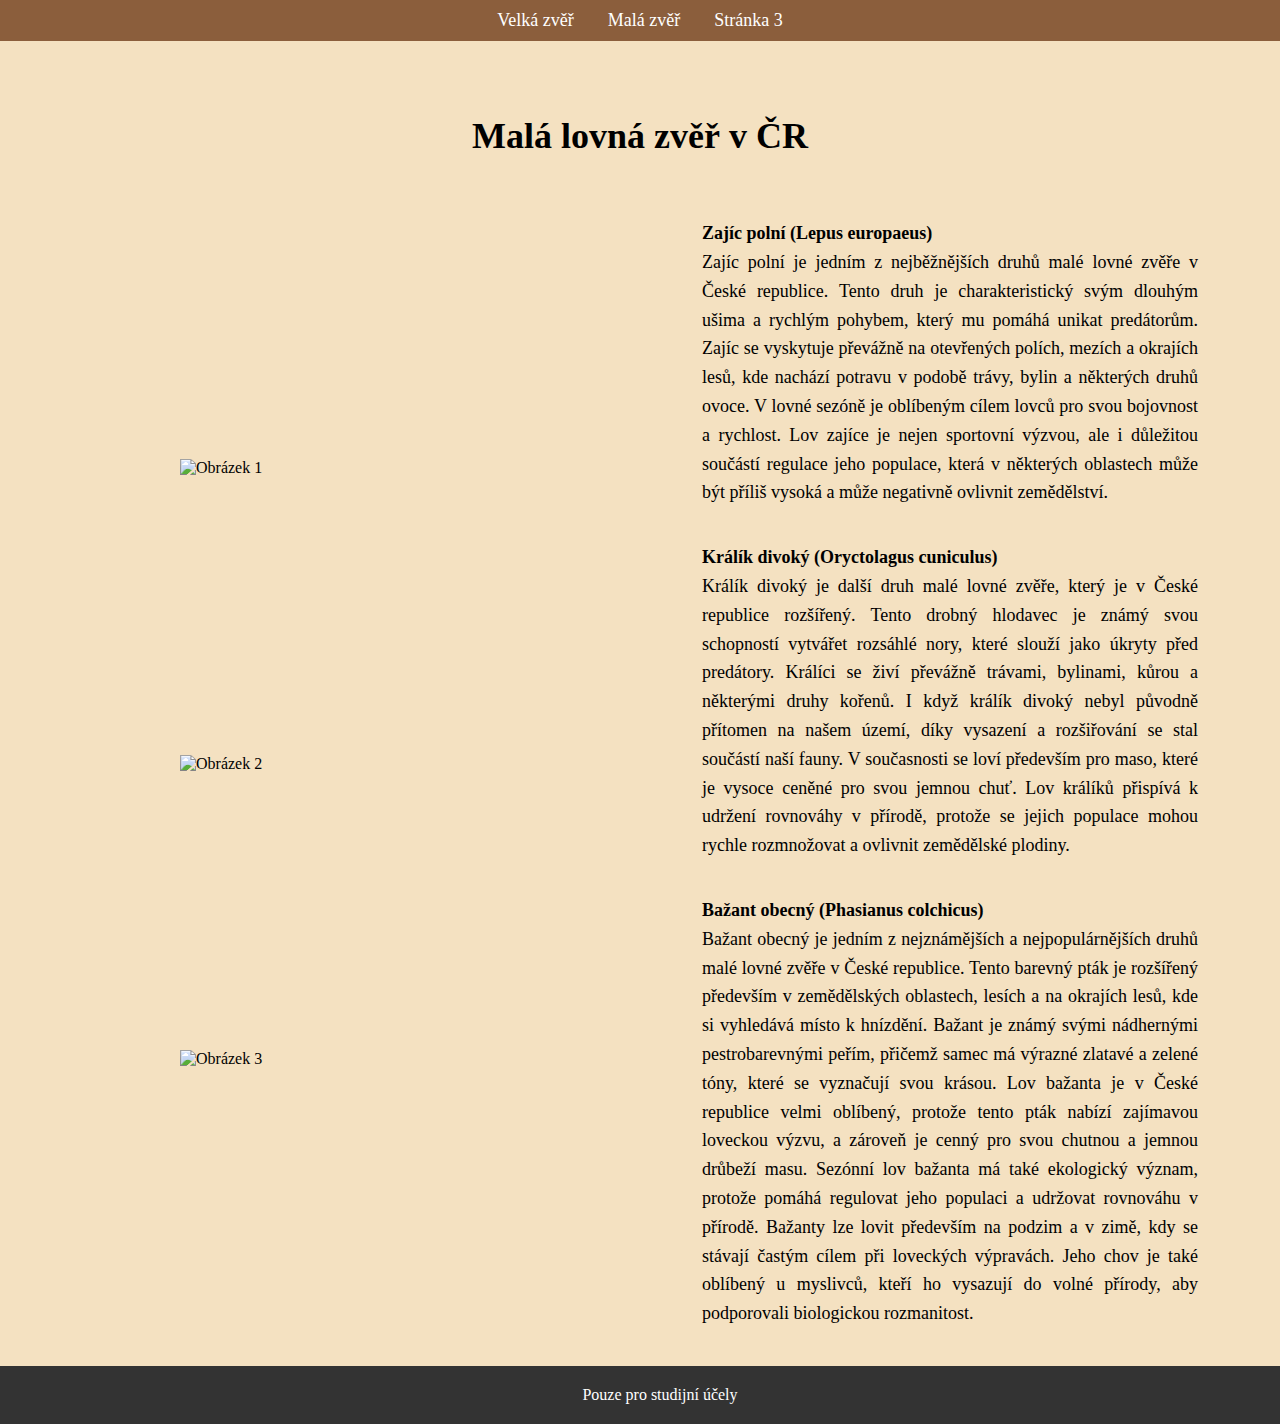
==== projekt/mala_lovna_zver_v_cr.html @ dc14b569 "c" ====
<!DOCTYPE html>
<html lang="cs">

<head>
    <link rel="icon" href="favicon.jpg" type="image/x-icon">
    <meta charset="UTF-8">
    <meta name="viewport" content="width=device-width, initial-scale=1.0">
    <link rel="stylesheet" href="style.css">

    <meta name="viewport" content="width=device-width, initial-scale=1.0">
    <title>Lovná zvěř v ČR</title>
</head>

<body>

    <!-- Navigační lišta -->
    <nav>
        <a href="zviratka.html">Velká zvěř</a>
        <a href="mala_lovna_zver_v_cr.html">Malá zvěř</a>
        <a href="stranka3.html">Stránka 3</a>
    </nav>
    <header>
        <h1>Malá lovná zvěř v ČR</h1>
    </header>
    <!-- Hlavní obsah -->
<!--
    <article>
        <img src="https://www.orso.cz/foto/foto_30002/img00001.jpg" alt="Obrázek 1" style="float:left">
        <h2>Zajíc polní (Lepus europaeus)</h2>
        <p>
            Zajíc polní je jedním z nejběžnějších druhů malé lovné zvěře v České republice. Tento druh je
            charakteristický svým dlouhým ušima a rychlým pohybem, který mu pomáhá unikat predátorům. Zajíc se vyskytuje
            převážně na otevřených polích, mezích a okrajích lesů, kde nachází potravu v podobě trávy, bylin a některých
            druhů ovoce. V lovné sezóně je oblíbeným cílem lovců pro svou bojovnost a rychlost. Lov zajíce je nejen
            sportovní výzvou, ale i důležitou součástí regulace jeho populace, která v některých oblastech může být
            příliš vysoká a může negativně ovlivnit zemědělství.
        </p>

    </article>

    <article>
        <img src="https://www.orso.cz/foto/foto_30002/img00001.jpg" alt="Obrázek 1" style="float:left">
        <h2>Zajíc polní (Lepus europaeus)</h2>
        <p>
            Zajíc polní je jedním z nejběžnějších druhů malé lovné zvěře v České republice. Tento druh je
            charakteristický svým dlouhým ušima a rychlým pohybem, který mu pomáhá unikat predátorům. Zajíc se vyskytuje
            převážně na otevřených polích, mezích a okrajích lesů, kde nachází potravu v podobě trávy, bylin a některých
            druhů ovoce. V lovné sezóně je oblíbeným cílem lovců pro svou bojovnost a rychlost. Lov zajíce je nejen
            sportovní výzvou, ale i důležitou součástí regulace jeho populace, která v některých oblastech může být
            příliš vysoká a může negativně ovlivnit zemědělství.
        </p>

    </article>
-->

    <div class="content">
        <div class="left">
            <img src="https://www.orso.cz/foto/foto_30002/img00001.jpg" alt="Obrázek 1">
            <img src="https://lh3.googleusercontent.com/proxy/f_3FQAGPP9vxCX2CohA8X8wqosttx5CFD2sDaAgNuHCPE3LsfI5jcbVasA-fP-8rmjF5aWeh_sUBO3s28IXkYRjygsCySEq_P_dKm_c"
                alt="Obrázek 2">
            <img src="https://olomouc.rozhlas.cz/sites/default/files/images/02428132.jpeg" alt="Obrázek 3">
        </div>

        <div class="right">
            <p><strong>Zajíc polní (Lepus europaeus)</strong><br>
                Zajíc polní je jedním z nejběžnějších druhů malé lovné zvěře v České republice. Tento druh je
                charakteristický svým dlouhým ušima a rychlým pohybem, který mu pomáhá unikat predátorům. Zajíc se
                vyskytuje převážně na otevřených polích, mezích a okrajích lesů, kde nachází potravu v podobě trávy,
                bylin a některých druhů ovoce. V lovné sezóně je oblíbeným cílem lovců pro svou bojovnost a rychlost.
                Lov zajíce je nejen sportovní výzvou, ale i důležitou součástí regulace jeho populace, která v některých
                oblastech může být příliš vysoká a může negativně ovlivnit zemědělství.</p>

            <p><strong>Králík divoký (Oryctolagus cuniculus)</strong><br>
                Králík divoký je další druh malé lovné zvěře, který je v České republice rozšířený. Tento drobný
                hlodavec je známý svou schopností vytvářet rozsáhlé nory, které slouží jako úkryty před predátory.
                Králíci se živí převážně trávami, bylinami, kůrou a některými druhy kořenů. I když králík divoký nebyl
                původně přítomen na našem území, díky vysazení a rozšiřování se stal součástí naší fauny. V současnosti
                se loví především pro maso, které je vysoce ceněné pro svou jemnou chuť. Lov králíků přispívá k udržení
                rovnováhy v přírodě, protože se jejich populace mohou rychle rozmnožovat a ovlivnit zemědělské plodiny.
            </p>

            <p><strong>Bažant obecný (Phasianus colchicus)</strong><br>
                Bažant obecný je jedním z nejznámějších a nejpopulárnějších druhů malé lovné zvěře v České republice.
                Tento barevný pták je rozšířený především v zemědělských oblastech, lesích a na okrajích lesů, kde si
                vyhledává místo k hnízdění. Bažant je známý svými nádhernými pestrobarevnými peřím, přičemž samec má
                výrazné zlatavé a zelené tóny, které se vyznačují svou krásou. Lov bažanta je v České republice velmi
                oblíbený, protože tento pták nabízí zajímavou loveckou výzvu, a zároveň je cenný pro svou chutnou a
                jemnou drůbeží masu. Sezónní lov bažanta má také ekologický význam, protože pomáhá regulovat jeho
                populaci a udržovat rovnováhu v přírodě.

                Bažanty lze lovit především na podzim a v zimě, kdy se stávají častým cílem při loveckých výpravách.
                Jeho chov je také oblíbený u myslivců, kteří ho vysazují do volné přírody, aby podporovali biologickou
                rozmanitost.</p>
        </div>
    </div>
    <footer>Pouze pro studijní účely</footer>
</body>

</html>
---- projekt/style.css ----
/* Centering the header */
header {
    text-align: center; /* This centers the text inside the header */
    margin-top: 50px; /* Adds some space from the top of the page */
}

h1 {
    font-size: 36px; /* Adjust the size as needed */
}
body {
    margin: 0;
    padding: 0;
    background-color: #f4e1c1; /* Světlá hnědá barva */
    display: flex;
    flex-direction: column;
    height: 100vh;
}
/* Navigační lišta */
nav {
    background-color: #8b5e3c; /* Tmavší hnědá pro lištu */
    padding: 10px;
    text-align: center;
}
nav a {
    color: white;
    margin: 0 15px;
    text-decoration: none;
    font-size: 18px;
}
nav a:hover {
    text-decoration: underline;
}
/* Hlavní obsah */
.content {
    display: flex;
    justify-content: space-between;
    flex-grow: 1;
    padding: 20px;
}
.left, .right {
    width: 50%;
    display: flex;
    flex-direction: column;
    justify-content: space-evenly;
    align-items: center;
}
img {
    width: 80%; /* Nastavuje velikost obrázků */
    max-width: 300px; /* Maximální šířka obrázků */
    height: auto;
    margin-bottom: 20px;
}
p {
    color: black; /* Text černé barvy pro lepší čitelnost */
    font-size: 18px;
    text-align: justify;
    max-width: 80%;
    line-height: 1.6;
}
footer {
    background-color: #333;
    color: white;
    text-align: center;
    padding: 20px;
    position: relative;
    bottom: 0;
    width: 100%;
}
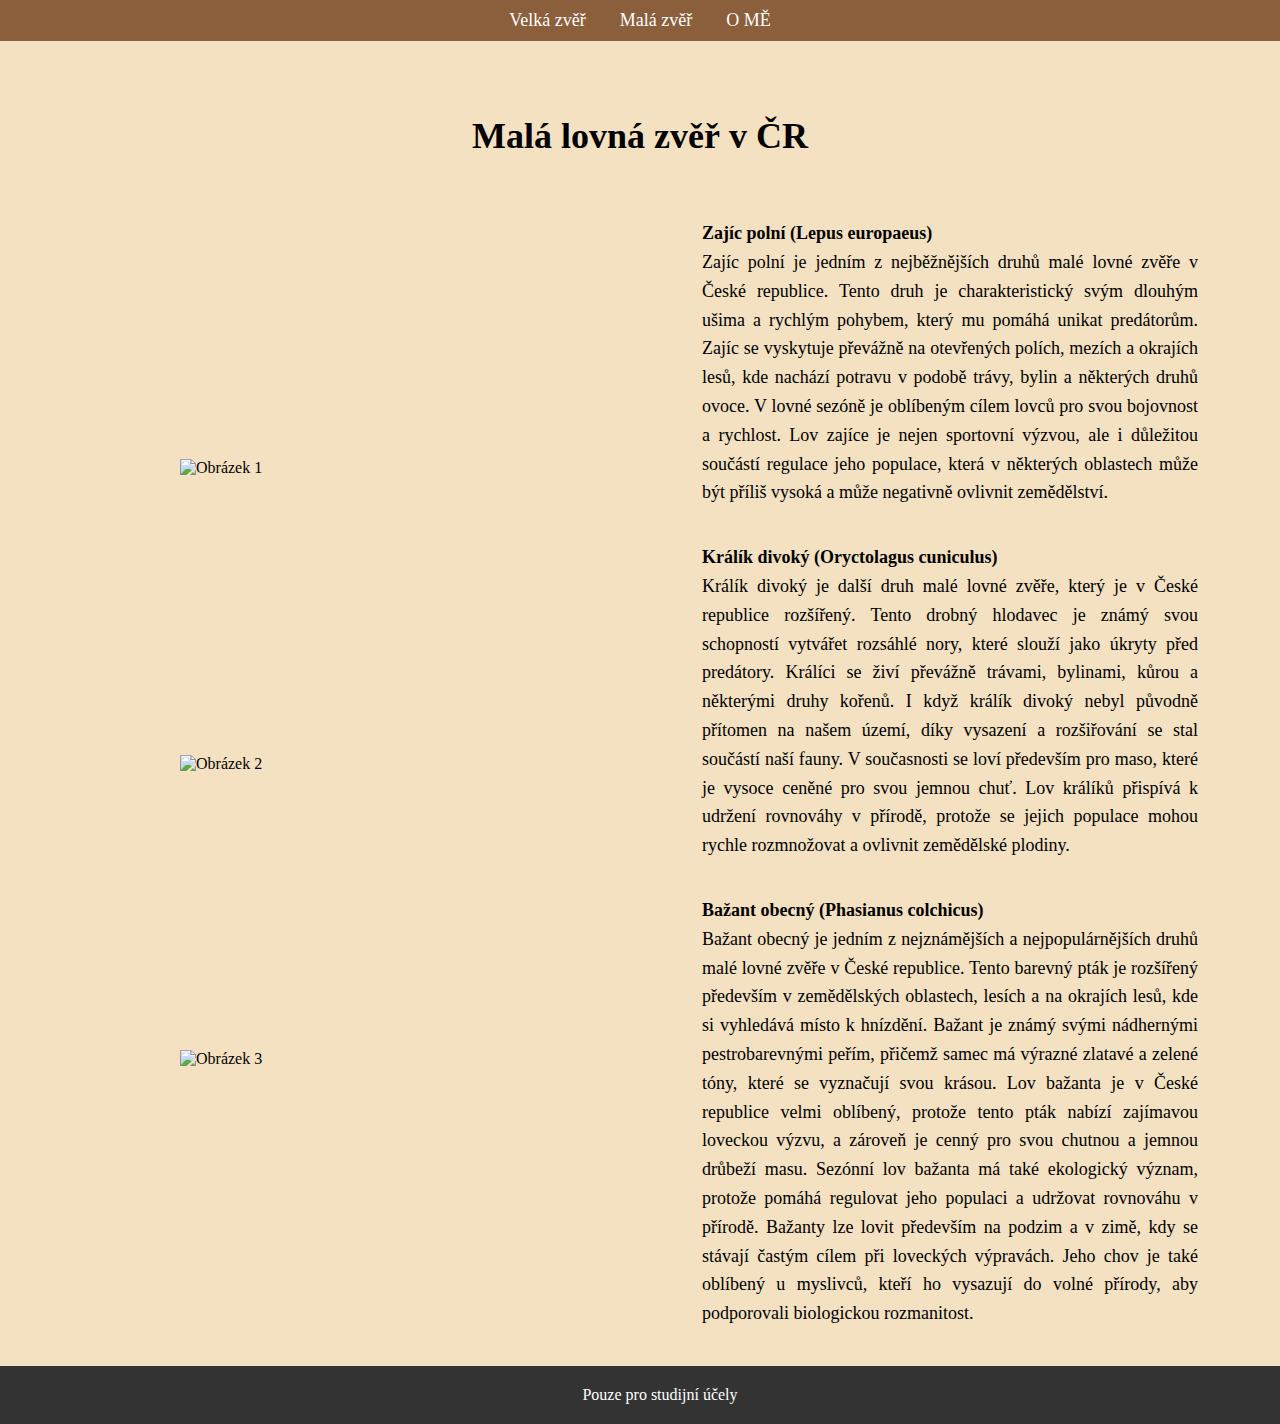
==== commit 87e69d48: "crazy hunter" ====
--- a/projekt/mala_lovna_zver_v_cr.html
+++ b/projekt/mala_lovna_zver_v_cr.html
@@ -17,7 +17,7 @@
     <nav>
         <a href="zviratka.html">Velká zvěř</a>
         <a href="mala_lovna_zver_v_cr.html">Malá zvěř</a>
-        <a href="stranka3.html">Stránka 3</a>
+        <a href="o_nas.html">O MĚ</a>
     </nav>
     <header>
         <h1>Malá lovná zvěř v ČR</h1>
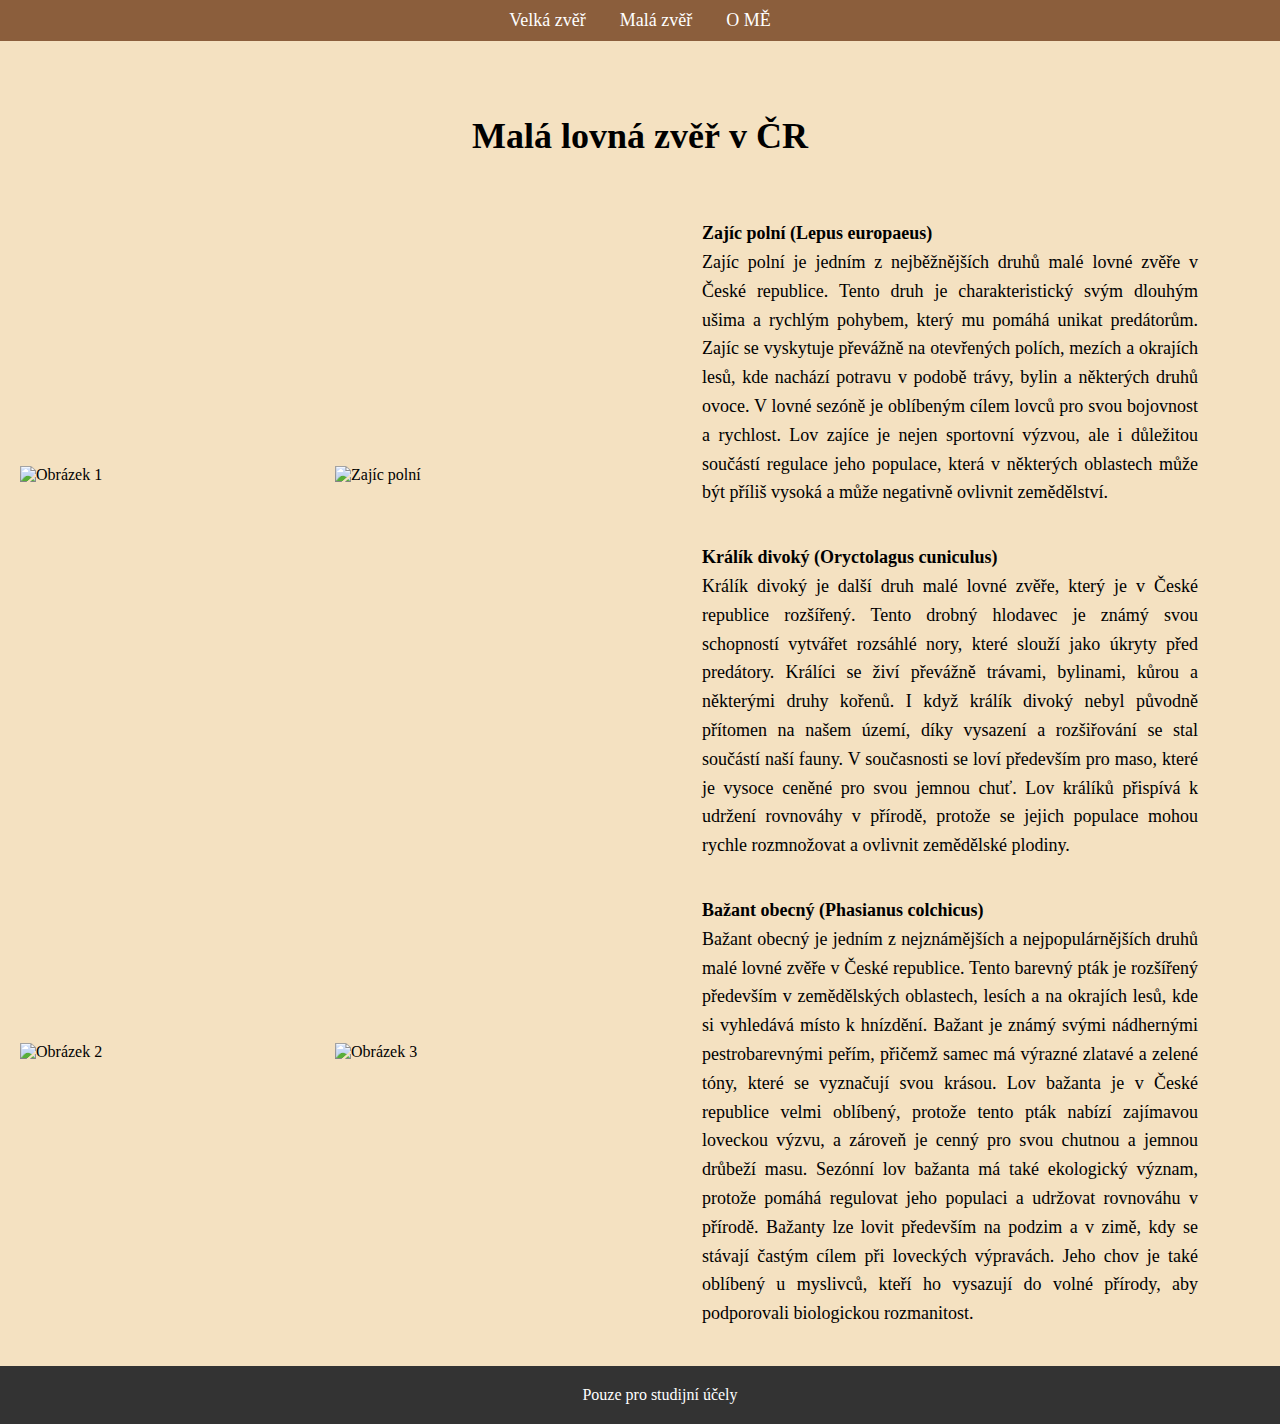
==== commit 70fb130a: "g" ====
--- a/projekt/mala_lovna_zver_v_cr.html
+++ b/projekt/mala_lovna_zver_v_cr.html
@@ -1,63 +1,121 @@
 <!DOCTYPE html>
 <html lang="cs">
-
 <head>
     <link rel="icon" href="favicon.jpg" type="image/x-icon">
     <meta charset="UTF-8">
     <meta name="viewport" content="width=device-width, initial-scale=1.0">
-    <link rel="stylesheet" href="style.css">
+    <title>Lovná zvěř v ČR</title>
+    <style>
+        /* Centering the header */
+        header {
+            text-align: center; /* This centers the text inside the header */
+            margin-top: 50px; /* Adds some space from the top of the page */
+        }
 
-    <meta name="viewport" content="width=device-width, initial-scale=1.0">
-    <title>Lovná zvěř v ČR</title>
+        h1 {
+            font-size: 36px; /* Adjust the size as needed */
+        }
+
+        body {
+            margin: 0;
+            padding: 0;
+            background-color: #f4e1c1; /* Světlá hnědá barva */
+            display: flex;
+            flex-direction: column;
+            height: 100vh;
+        }
+
+        /* Navigační lišta */
+        nav {
+            background-color: #8b5e3c; /* Tmavší hnědá pro lištu */
+            padding: 10px;
+            text-align: center;
+        }
+
+        nav a {
+            color: white;
+            margin: 0 15px;
+            text-decoration: none;
+            font-size: 18px;
+        }
+
+        nav a:hover {
+            text-decoration: underline;
+        }
+
+        /* Hlavní obsah */
+        .content {
+            display: flex;
+            justify-content: space-between;
+            flex-grow: 1;
+            padding: 20px;
+        }
+
+        .left, .right {
+            width: 50%;
+            display: flex;
+            flex-direction: column;
+            justify-content: space-evenly;
+            align-items: center;
+        }
+
+        /* Úprava pro 4 obrázky ve čtverci */
+        .left {
+            display: grid;
+            grid-template-columns: 1fr 1fr; /* 2 sloupce pro čtverec */
+            gap: 10px;
+            width: 50%;
+        }
+
+        img {
+            width: 80%; /* Nastavuje velikost obrázků */
+            max-width: 300px; /* Maximální šířka obrázků */
+            height: auto;
+            margin-bottom: 20px;
+        }
+
+        p {
+            color: black; /* Text černé barvy pro lepší čitelnost */
+            font-size: 18px;
+            text-align: justify;
+            max-width: 80%;
+            line-height: 1.6;
+        }
+
+        footer {
+            background-color: #333;
+            color: white;
+            text-align: center;
+            padding: 20px;
+            position: relative;
+            bottom: 0;
+            width: 100%;
+        }
+
+        pre {
+            font-size: 18px;
+            font-family: Arial, Helvetica, sans-serif;
+        }
+    </style>
 </head>
-
 <body>
-
     <!-- Navigační lišta -->
     <nav>
         <a href="zviratka.html">Velká zvěř</a>
         <a href="mala_lovna_zver_v_cr.html">Malá zvěř</a>
         <a href="o_nas.html">O MĚ</a>
     </nav>
+    
     <header>
         <h1>Malá lovná zvěř v ČR</h1>
     </header>
+
     <!-- Hlavní obsah -->
-<!--
-    <article>
-        <img src="https://www.orso.cz/foto/foto_30002/img00001.jpg" alt="Obrázek 1" style="float:left">
-        <h2>Zajíc polní (Lepus europaeus)</h2>
-        <p>
-            Zajíc polní je jedním z nejběžnějších druhů malé lovné zvěře v České republice. Tento druh je
-            charakteristický svým dlouhým ušima a rychlým pohybem, který mu pomáhá unikat predátorům. Zajíc se vyskytuje
-            převážně na otevřených polích, mezích a okrajích lesů, kde nachází potravu v podobě trávy, bylin a některých
-            druhů ovoce. V lovné sezóně je oblíbeným cílem lovců pro svou bojovnost a rychlost. Lov zajíce je nejen
-            sportovní výzvou, ale i důležitou součástí regulace jeho populace, která v některých oblastech může být
-            příliš vysoká a může negativně ovlivnit zemědělství.
-        </p>
-
-    </article>
-
-    <article>
-        <img src="https://www.orso.cz/foto/foto_30002/img00001.jpg" alt="Obrázek 1" style="float:left">
-        <h2>Zajíc polní (Lepus europaeus)</h2>
-        <p>
-            Zajíc polní je jedním z nejběžnějších druhů malé lovné zvěře v České republice. Tento druh je
-            charakteristický svým dlouhým ušima a rychlým pohybem, který mu pomáhá unikat predátorům. Zajíc se vyskytuje
-            převážně na otevřených polích, mezích a okrajích lesů, kde nachází potravu v podobě trávy, bylin a některých
-            druhů ovoce. V lovné sezóně je oblíbeným cílem lovců pro svou bojovnost a rychlost. Lov zajíce je nejen
-            sportovní výzvou, ale i důležitou součástí regulace jeho populace, která v některých oblastech může být
-            příliš vysoká a může negativně ovlivnit zemědělství.
-        </p>
-
-    </article>
--->
-
     <div class="content">
         <div class="left">
             <img src="https://www.orso.cz/foto/foto_30002/img00001.jpg" alt="Obrázek 1">
-            <img src="https://lh3.googleusercontent.com/proxy/f_3FQAGPP9vxCX2CohA8X8wqosttx5CFD2sDaAgNuHCPE3LsfI5jcbVasA-fP-8rmjF5aWeh_sUBO3s28IXkYRjygsCySEq_P_dKm_c"
-                alt="Obrázek 2">
+            <img src="https://www.naturfoto.cz/fullsize/ostatni/zajic-polni-97700.jpg" alt="Zajíc polní">
+            <img src="https://lh3.googleusercontent.com/proxy/f_3FQAGPP9vxCX2CohA8X8wqosttx5CFD2sDaAgNuHCPE3LsfI5jcbVasA-fP-8rmjF5aWeh_sUBO3s28IXkYRjygsCySEq_P_dKm_c" alt="Obrázek 2">
             <img src="https://olomouc.rozhlas.cz/sites/default/files/images/02428132.jpeg" alt="Obrázek 3">
         </div>
 
@@ -93,7 +151,7 @@
                 rozmanitost.</p>
         </div>
     </div>
+    
     <footer>Pouze pro studijní účely</footer>
 </body>
-
 </html>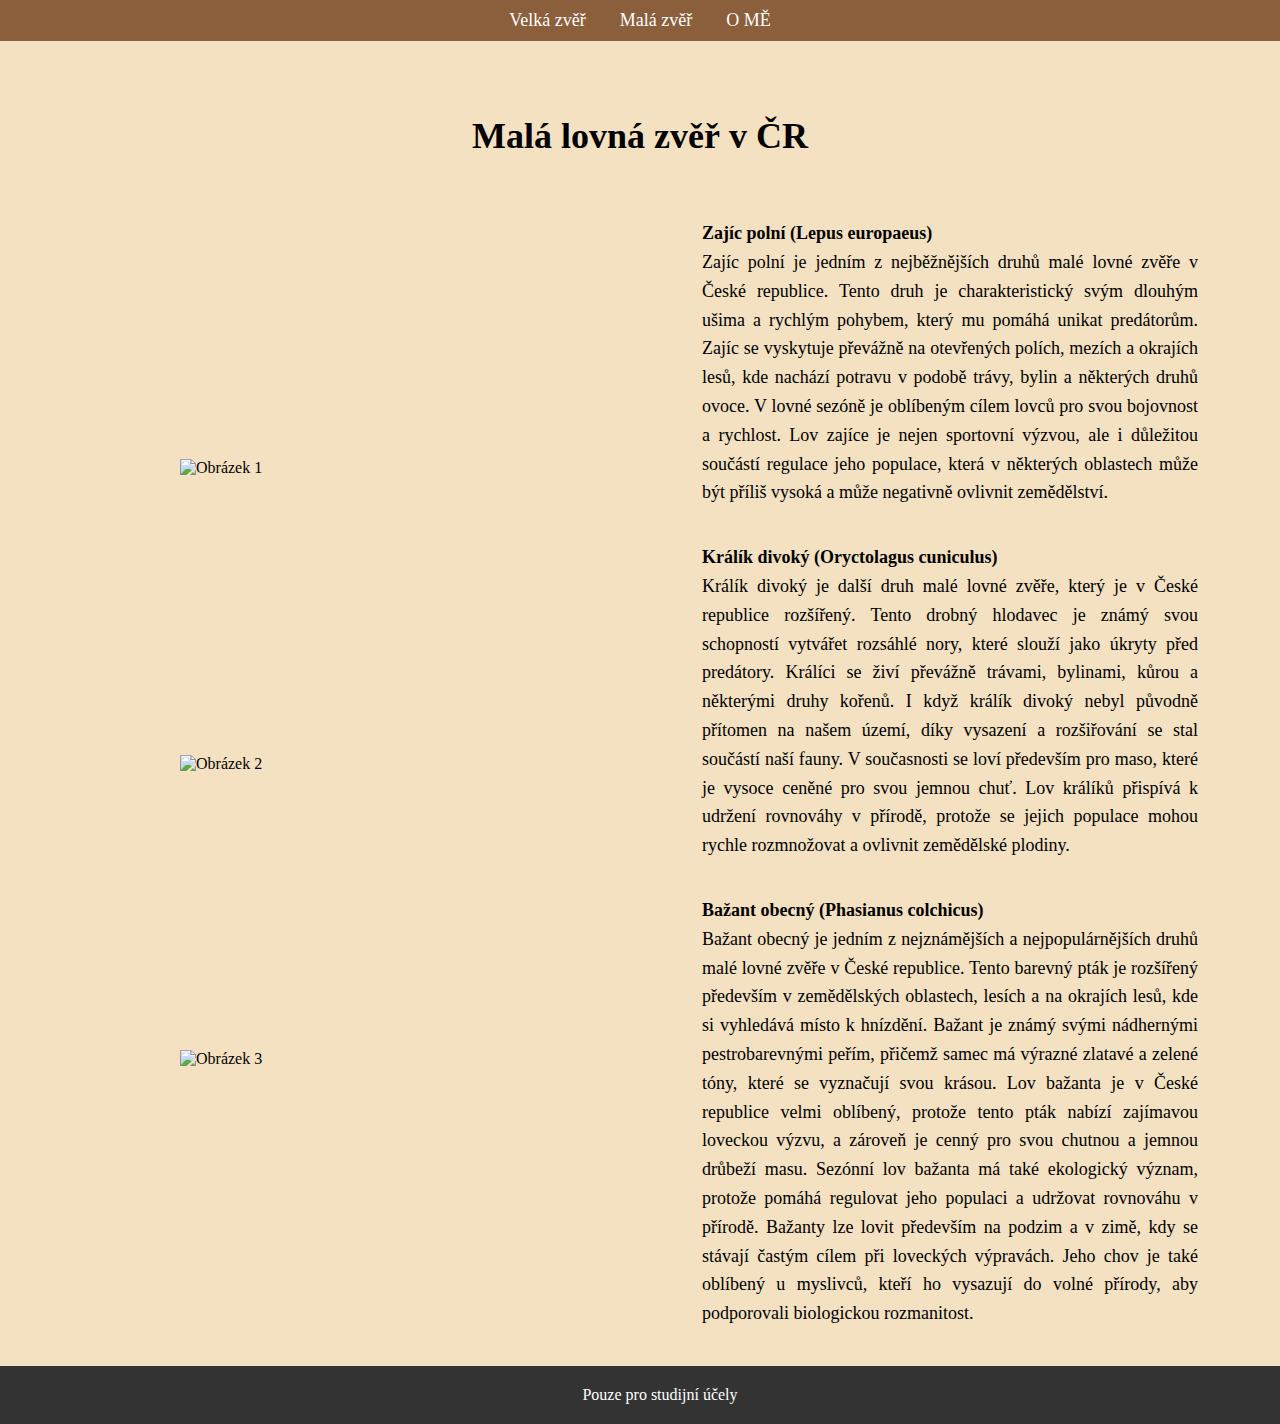
==== commit f69c526f: "css" ====
--- a/projekt/mala_lovna_zver_v_cr.html
+++ b/projekt/mala_lovna_zver_v_cr.html
@@ -59,13 +59,8 @@
             align-items: center;
         }
 
-        /* Úprava pro 4 obrázky ve čtverci */
-        .left {
-            display: grid;
-            grid-template-columns: 1fr 1fr; /* 2 sloupce pro čtverec */
-            gap: 10px;
-            width: 50%;
-        }
+        
+        
 
         img {
             width: 80%; /* Nastavuje velikost obrázků */
@@ -114,8 +109,8 @@
     <div class="content">
         <div class="left">
             <img src="https://www.orso.cz/foto/foto_30002/img00001.jpg" alt="Obrázek 1">
-            <img src="https://www.naturfoto.cz/fullsize/ostatni/zajic-polni-97700.jpg" alt="Zajíc polní">
-            <img src="https://lh3.googleusercontent.com/proxy/f_3FQAGPP9vxCX2CohA8X8wqosttx5CFD2sDaAgNuHCPE3LsfI5jcbVasA-fP-8rmjF5aWeh_sUBO3s28IXkYRjygsCySEq_P_dKm_c" alt="Obrázek 2">
+            
+            <img src="https://nasregion.cz/wp-content/uploads/2020/12/kr%C3%A1l%C3%ADk-v%C4%9Btu%C5%A1ice.jpg" alt="Obrázek 2">
             <img src="https://olomouc.rozhlas.cz/sites/default/files/images/02428132.jpeg" alt="Obrázek 3">
         </div>
 
